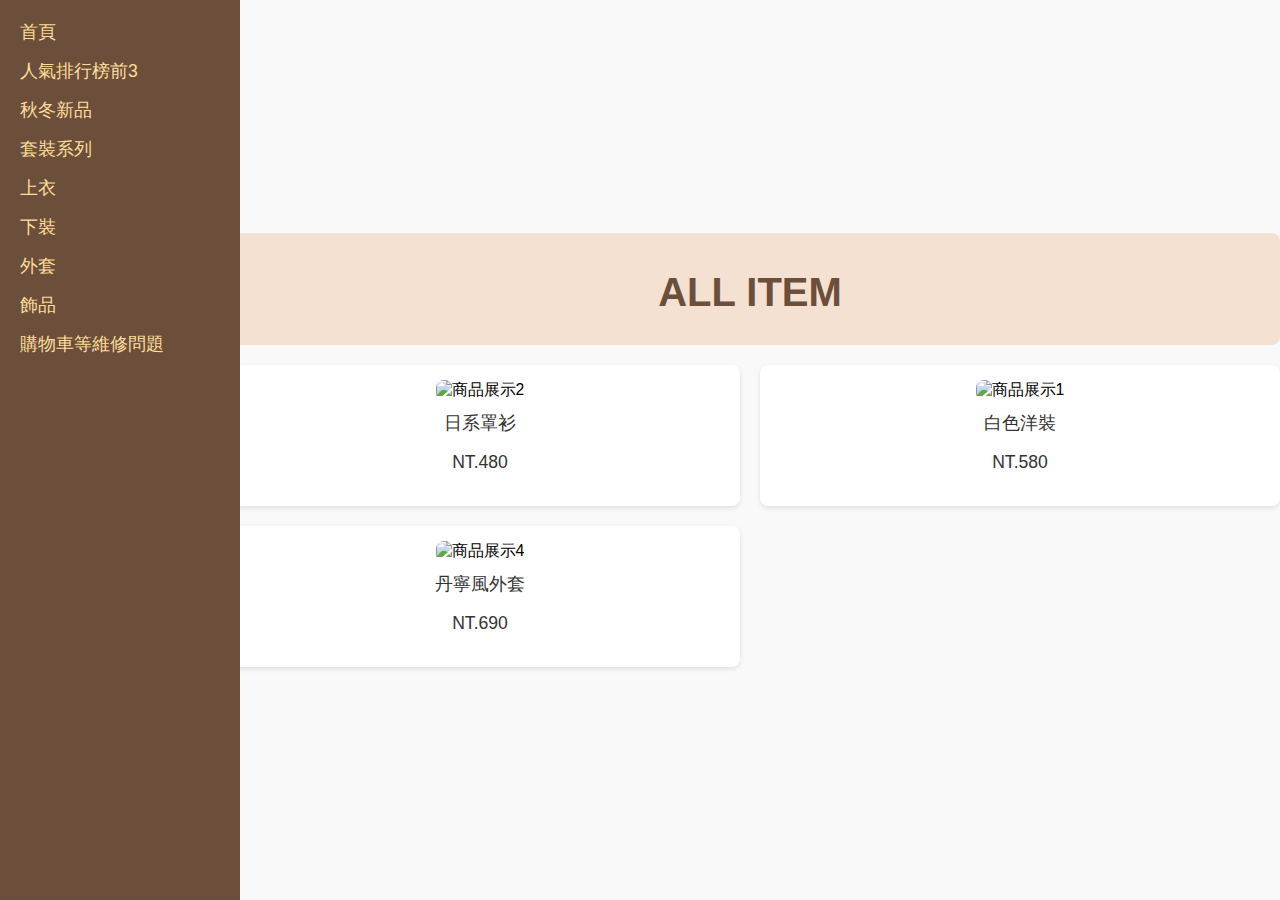
==== page1.html @ e356c031 "Add files via upload" ====
<!DOCTYPE html>
<html lang="zh-Hant">
<head>
    <meta charset="UTF-8">
    <meta name="viewport" content="width=device-width, initial-scale=1.0">
    <title>商品展示頁面</title>
    <link rel="stylesheet" href="styles.css">
</head>
<body>

<!-- 左側分類導航欄 -->
<aside class="sidebar">
    <ul class="navigation">
        <li><a href="index.html">首頁</a></li>
        <li><a href="page2.html">人氣排行榜前3</a></li>
        <li><a href="page3.html">秋冬新品</a></li>
        <li><a href="page4.html">套裝系列</a></li>
        <li><a href="page5.html">上衣</a></li>
        <li><a href="page6.html">下裝</a></li>
        <li><a href="page7.html">外套</a></li>
        <li><a href="page8.html">飾品</a></li>
        <li><a href="page9.html">購物車等維修問題</a></li>
    </ul>
</aside>

<!-- 主要內容區域 -->
<main>
    <header>
        <h1 class="site-title">ALL ITEM</h1>
    </header>

    <!-- 商品展示區 -->
    <section class="product-display">
        <div class="product" data-product-name="日系罩衫" data-product-price="480">
            <img src="images/clothe2.jpg" alt="商品展示2">
            <p>日系罩衫</p>
            <p>NT.480</p>

        </div>

        <div class="product" data-product-name="白色洋裝" data-product-price="580">
            <img src="images/hot2.jpg" alt="商品展示1">
            <p>白色洋裝</p>
            <p>NT.580</p>
        </div>
        <div class="product" data-product-name="丹寧風外套" data-product-price="690">
            <img src="images/clothe4.jpg" alt="商品展示4">
            <p>丹寧風外套</p>
            <p>NT.690</p>
        </div>
        <!-- 可以繼續添加更多商品 -->
    </section>

    <!-- 彈跳視窗結構 -->
    <div id="cartModal" class="modal">
        <div class="modal-content">
            <span class="close" id="closeModal">&times;</span>
            <p id="modalText">是否要將商品加入購物車？</p>
            <button id="confirmAddToCart">加入購物車</button>
            <button id="cancelAddToCart">取消</button>
        </div>
    </div>
</main>

<!-- JavaScript 文件 -->
<script>
    const products = document.querySelectorAll('.product');
    const cartModal = document.getElementById('cartModal');
    const closeModal = document.getElementById('closeModal');
    const confirmAddToCart = document.getElementById('confirmAddToCart');
    const cancelAddToCart = document.getElementById('cancelAddToCart');
    const modalText = document.getElementById('modalText');

    let selectedProduct = {}; // 保存選中的產品信息

    // 點擊商品時，顯示彈跳視窗
    products.forEach(product => {
        product.addEventListener('click', function(event) {
            event.preventDefault();
            const productName = this.getAttribute('data-product-name');
            const productPrice = this.getAttribute('data-product-price');
            selectedProduct = {
                name: productName,
                price: productPrice
            };
            modalText.innerHTML = `是否要將「${productName} - NT.${productPrice}」加入購物車？`;
            cartModal.style.display = 'block';
        });
    });

    // 點擊「加入購物車」按鈕時，將商品加入購物車
    confirmAddToCart.addEventListener('click', function() {
        let cart = JSON.parse(localStorage.getItem('cart')) || [];

        const cartItem = {
            productName: selectedProduct.name,
            price: selectedProduct.price,
            quantity: 1
        };

        cart.push(cartItem);
        localStorage.setItem('cart', JSON.stringify(cart));

        alert('商品已加入購物車！');
        cartModal.style.display = 'none';
    });

    // 點擊「取消」按鈕時，關閉彈跳視窗
    cancelAddToCart.addEventListener('click', function() {
        cartModal.style.display = 'none';
    });

    // 點擊關閉按鈕時，關閉彈跳視窗
    closeModal.addEventListener('click', function() {
        cartModal.style.display = 'none';
    });

    // 點擊彈跳視窗外部時，關閉彈跳視窗
    window.addEventListener('click', function(event) {
        if (event.target === cartModal) {
            cartModal.style.display = 'none';
        }
    });
</script>

</body>
</html>
---- styles.css ----
/* 基本樣式 */
body {
    font-family: 'Arial', sans-serif;
    background-color: #f9f9f9;
    margin: 0;
    padding: 0;
    display: flex;
    flex-direction: column;
    align-items: center;
    box-sizing: border-box;
}

/* 會員登入和購物車按鈕樣式 */
.user-controls {
    text-align: center;
    margin: 20px 0;
}

.user-controls .login-btn, .user-controls .cart-btn {
    background-color: #6b4f3b;
    color: white;
    border: none;
    padding: 10px 20px;
    font-size: 1.2em;
    cursor: pointer;
    margin: 0 10px;
    border-radius: 5px;
}

.user-controls .login-btn:hover, .user-controls .cart-btn:hover {
    background-color: #b3581c;
}

/* 會員登入彈跳視窗樣式 */
.modal {
    display: none; /* 預設隱藏 */
    position: fixed;
    z-index: 1000;
    left: 50%;
    top: 50%;
    transform: translate(-50%, -50%);
    width: 300px;
    background-color: #f4e1d2;
    padding: 20px;
    border-radius: 10px;
    box-shadow: 0 4px 15px rgba(0, 0, 0, 0.1);
}

.modal-content {
    text-align: center;
}

.close {
    position: absolute;
    top: 10px;
    right: 20px;
    font-size: 1.5em;
    cursor: pointer;
}

/* 購物車彈跳視窗樣式 */
.modal-content {
    background-color: white;
    padding: 20px;
    text-align: center;
    border-radius: 10px;
    width: 300px;
    margin: 0 auto;
    position: relative;
}

#cartItems {
    list-style-type: none;
    padding: 0;
    margin: 0;
}

#cartItems li {
    margin-bottom: 10px;
    border-bottom: 1px solid #ccc;
    padding-bottom: 5px;
}

.close {
    position: absolute;
    right: 10px;
    top: 10px;
    font-size: 1.5em;
    cursor: pointer;
}

/* 左側導航欄 */
.sidebar {
    position: fixed; /* 固定在左側 */
    top: 0;
    left: 0;
    width: 200px;
    height: 100%;
    background-color: #6b4f3b; /* 深棕色背景 */
    padding: 20px;
}

.navigation {
    list-style-type: none;
    padding: 0;
    margin: 0;
}

.navigation li {
    margin-bottom: 15px;
}

.navigation li a {
    color: #ffdd99;
    text-decoration: none;
    font-size: 1.1em;
}

.navigation li a:hover {
    color: #ffffff;
}

/* 主要內容區域 */
main {
    margin-left: 220px; /* 給側邊欄留出空間 */
    padding: 20px;
    width: calc(100% - 220px);
}

/* 頁面標題 */
.site-title {
    font-size: 2.5em;
    color: #6b4f3b; /* 深棕色 */
    text-align: center;
    margin-bottom: 20px;
}

/* 促銷按鈕 */
.promotion {
    text-align: center;
    margin: 20px 0;
}

.promotion button {
    background-color: #d2691e; /* 橙棕色 */
    color: white;
    border: none;
    padding: 10px 20px;
    font-size: 1.2em;
    cursor: pointer;
    border-radius: 5px;
}

.promotion button:hover {
    background-color: #b3581c;
}

/* 商品展示區塊，使用4格佈局 */
.product-display {
    display: grid;
    grid-template-columns: repeat(2, 1fr); /* 兩列顯示 */
    gap: 20px;
    margin-top: 20px;
}

.product {
    background-color: white;
    padding: 15px;
    border-radius: 8px;
    box-shadow: 0 2px 5px rgba(0, 0, 0, 0.1);
    text-align: center;
}

.product img {
    max-width: 100%;
    height: auto;
    border-radius: 8px;
    object-fit: cover; /* 保持圖片比例 */
    max-height: 200px; /* 限制圖片高度 */
}

.product p {
    margin-top: 10px;
    font-size: 1.1em;
    color: #333;
}

/* 棕色背景區塊，為頁面增添更多棕色 */
header {
    background-color: #f4e1d2; /* 輕棕色背景 */
    padding: 10px;
    border-radius: 8px;
}

/* 促銷文字樣式 */
.promo-text {
    color: #d2691e;
    font-size: 1.1em;
    margin: 10px 0;
}

.promo-text a {
    color: #d2691e;
    text-decoration: none;
}

.promo-text a:hover {
    text-decoration: underline;
}
/* 基本樣式 */
body {
    font-family: 'Arial', sans-serif;
    margin: 0;
    padding: 0;
    background-color: #f9f9f9;
    display: flex;
    justify-content: center;
    align-items: center;
    height: 100vh;
}

.announcement-container {
    display: flex;
    justify-content: center;
    align-items: center;
    height: 100%;
}

.announcement-box {
    background-color: #ffffff;
    border-radius: 10px;
    padding: 40px;
    max-width: 500px;
    box-shadow: 0 4px 15px rgba(0, 0, 0, 0.1);
    text-align: center;
}

.announcement-title {
    font-size: 2em;
    color: #6b4f3b;
    margin-bottom: 20px;
}

.announcement-message {
    font-size: 1.2em;
    color: #333;
    margin-bottom: 20px;
}

.thanks-message {
    font-size: 1.1em;
    color: #6b4f3b;
    margin-bottom: 40px;
}

.back-btn {
    background-color: #6b4f3b;
    color: white;
    padding: 10px 20px;
    border: none;
    border-radius: 5px;
    font-size: 1.2em;
    cursor: pointer;
}

.back-btn:hover {
    background-color: #b3581c;
}
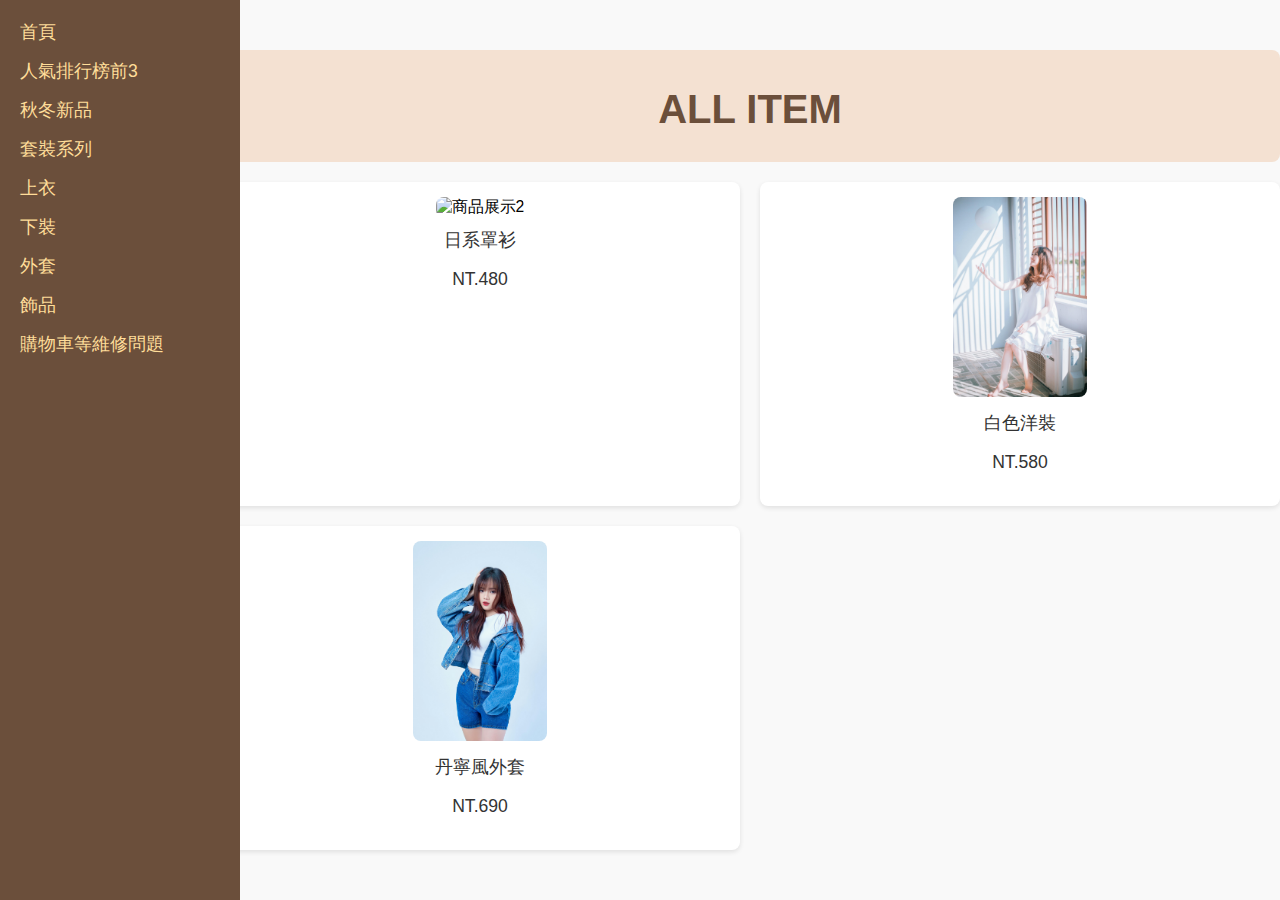
==== commit 07fcf502: "Update page1.html" ====
--- a/page1.html
+++ b/page1.html
@@ -32,19 +32,19 @@
     <!-- 商品展示區 -->
     <section class="product-display">
         <div class="product" data-product-name="日系罩衫" data-product-price="480">
-            <img src="images/clothe2.jpg" alt="商品展示2">
+            <img src=clothe2.jpg" alt="商品展示2">
             <p>日系罩衫</p>
             <p>NT.480</p>
 
         </div>
 
         <div class="product" data-product-name="白色洋裝" data-product-price="580">
-            <img src="images/hot2.jpg" alt="商品展示1">
+            <img src="hot2.jpg" alt="商品展示1">
             <p>白色洋裝</p>
             <p>NT.580</p>
         </div>
         <div class="product" data-product-name="丹寧風外套" data-product-price="690">
-            <img src="images/clothe4.jpg" alt="商品展示4">
+            <img src="clothe4.jpg" alt="商品展示4">
             <p>丹寧風外套</p>
             <p>NT.690</p>
         </div>
